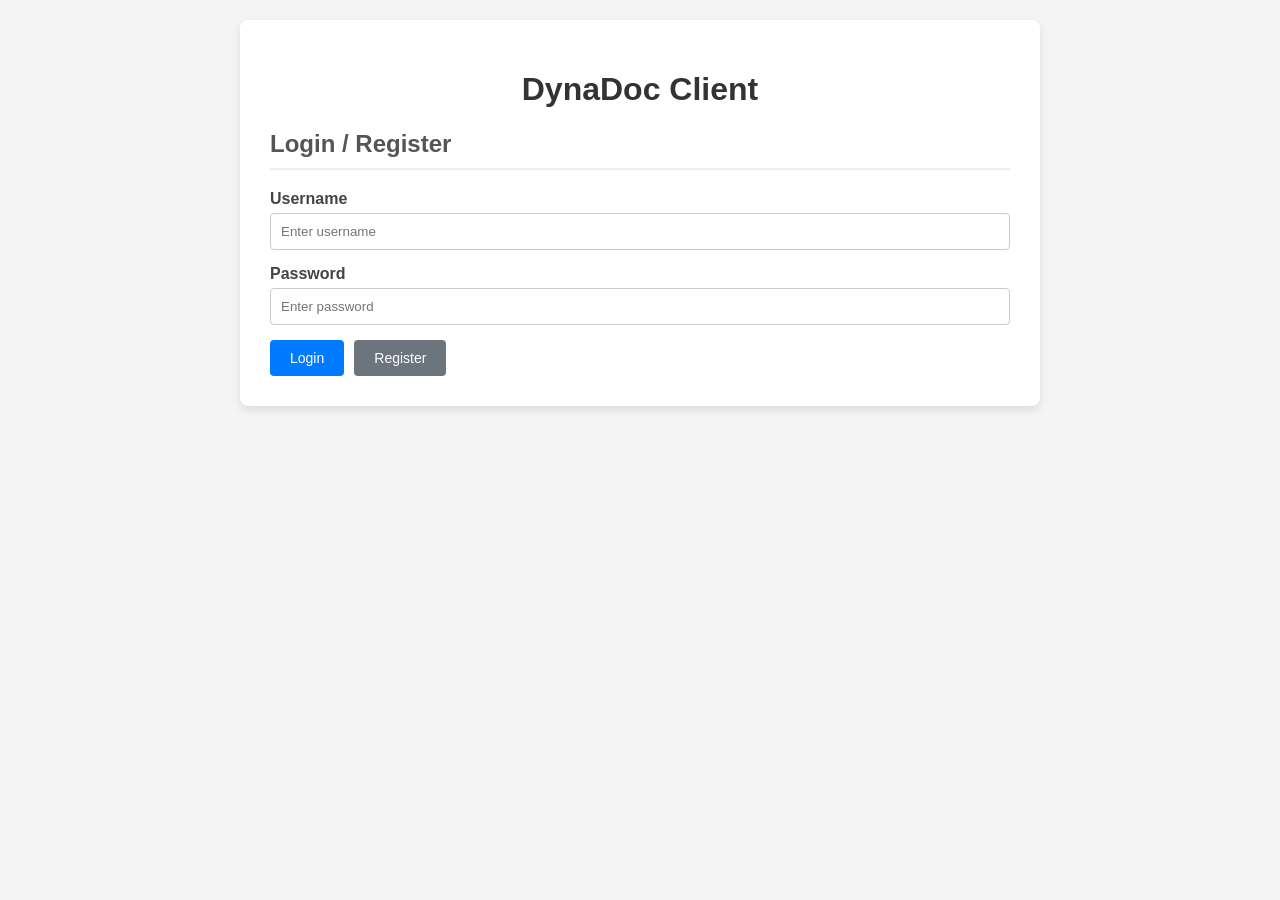
==== barebones-front/index.html @ 2c9a26d7 "Fixed CORS permissions" ====
<!DOCTYPE html>
<html lang="en">

<head>
    <meta charset="UTF-8">
    <meta name="viewport" content="width=device-width, initial-scale=1.0">
    <title>DynaDoc - Barebones Client</title>
    <style>
        /* Simple styling for the demo */
        body {
            font-family: 'Segoe UI', Tahoma, Geneva, Verdana, sans-serif;
            max-width: 800px;
            margin: 0 auto;
            padding: 20px;
            background: #f4f4f4;
        }

        .container {
            background: white;
            padding: 30px;
            border-radius: 8px;
            box-shadow: 0 4px 10px rgba(0, 0, 0, 0.1);
        }

        h1 {
            text-align: center;
            color: #333;
        }

        h2 {
            border-bottom: 2px solid #eee;
            padding-bottom: 10px;
            margin-bottom: 20px;
            color: #555;
        }

        .hidden {
            display: none;
        }

        .btn {
            padding: 10px 20px;
            cursor: pointer;
            background: #007bff;
            color: white;
            border: none;
            border-radius: 4px;
            font-size: 14px;
            transition: background 0.2s;
        }

        .btn:hover {
            background: #0056b3;
        }

        .btn-secondary {
            background: #6c757d;
        }

        .btn-secondary:hover {
            background: #5a6268;
        }

        .form-group {
            margin-bottom: 15px;
        }

        label {
            display: block;
            margin-bottom: 5px;
            font-weight: 600;
            color: #444;
        }

        input,
        select {
            width: 100%;
            padding: 10px;
            box-sizing: border-box;
            border: 1px solid #ccc;
            border-radius: 4px;
        }

        .card {
            border: 1px solid #e1e1e1;
            padding: 15px;
            margin-bottom: 10px;
            border-radius: 6px;
            display: flex;
            justify-content: space-between;
            align-items: center;
            background: #fff;
        }

        .error {
            color: #dc3545;
            background: #f8d7da;
            border: 1px solid #f5c6cb;
            padding: 10px;
            border-radius: 4px;
            margin-bottom: 15px;
            display: none;
        }

        /* Hidden by default */
    </style>
</head>

<body>

    <div class="container">
        <h1>DynaDoc Client</h1>
        <div id="error-msg" class="error"></div>

        <div id="view-auth">
            <h2>Login / Register</h2>
            <div class="form-group">
                <label>Username</label>
                <input type="text" id="auth-user" placeholder="Enter username">
            </div>
            <div class="form-group">
                <label>Password</label>
                <input type="password" id="auth-pass" placeholder="Enter password">
            </div>
            <div style="display: flex; gap: 10px;">
                <button class="btn" onclick="handleLogin()">Login</button>
                <button class="btn btn-secondary" onclick="handleRegister()">Register</button>
            </div>
        </div>

        <div id="view-dashboard" class="hidden">
            <div style="display:flex; justify-content:space-between; align-items:center; margin-bottom: 20px;">
                <h2 style="margin:0; border:none;">My Curriculums</h2>
                <div>
                    <button class="btn" onclick="showCreateView()">+ Create New CV</button>
                    <button class="btn btn-secondary" onclick="logout()">Logout</button>
                </div>
            </div>
            <div id="cv-list">
                <p style="text-align: center; color: #888;">Loading...</p>
            </div>
        </div>

        <div id="view-create" class="hidden">
            <h2>Create New CV</h2>
            <div class="form-group">
                <label>Select Template</label>
                <select id="create-template"></select>
            </div>
            <div class="form-group">
                <label>Full Name</label>
                <input type="text" id="create-name" placeholder="e.g. Maria Garcia">
            </div>
            <div class="form-group">
                <label>Occupation</label>
                <input type="text" id="create-job" placeholder="e.g. Software Engineer">
            </div>
            <div class="form-group">
                <label>Email</label>
                <input type="email" id="create-email" placeholder="maria@example.com">
            </div>

            <div style="background: #fff3cd; padding: 10px; border-radius: 4px; margin-bottom: 15px; font-size: 0.9em;">
                <strong>Note:</strong> For this barebones demo, Education, Work, Skills, and Interests are hardcoded in
                the JavaScript.
            </div>

            <div style="display: flex; gap: 10px;">
                <button class="btn" onclick="submitCv()">Save CV</button>
                <button class="btn btn-secondary" onclick="showDashboard()">Cancel</button>
            </div>
        </div>
    </div>

    <script>
        // --- CONFIGURATION ---
        // UPDATED: Pointing to your live domain
        // If you are not using SSL (https), change this to http://
        const API_URL = "http://cv.hjanssen.xyz/api";

        // STATE
        let token = localStorage.getItem('token');
        let userId = localStorage.getItem('userId');

        // --- INITIALIZATION ---
        if (token) {
            showDashboard();
        }

        // --- VIEW MANAGEMENT ---
        function hideAllViews() {
            document.getElementById('view-auth').classList.add('hidden');
            document.getElementById('view-dashboard').classList.add('hidden');
            document.getElementById('view-create').classList.add('hidden');
            document.getElementById('error-msg').style.display = 'none';
            document.getElementById('error-msg').innerText = '';
        }

        function showDashboard() {
            hideAllViews();
            document.getElementById('view-dashboard').classList.remove('hidden');
            fetchCvs();
        }

        function showCreateView() {
            hideAllViews();
            document.getElementById('view-create').classList.remove('hidden');
            loadTemplates();
        }

        function logout() {
            localStorage.clear();
            token = null;
            userId = null;
            hideAllViews();
            document.getElementById('view-auth').classList.remove('hidden');
        }

        function showError(msg) {
            const el = document.getElementById('error-msg');
            el.innerText = msg;
            el.style.display = 'block';
        }

        // --- AUTHENTICATION ---
        async function handleLogin() {
            const u = document.getElementById('auth-user').value;
            const p = document.getElementById('auth-pass').value;

            if (!u || !p) return showError("Please enter username and password");

            try {
                const res = await fetch(`${API_URL}/auth/login`, {
                    method: 'POST',
                    headers: { 'Content-Type': 'application/json' },
                    body: JSON.stringify({ Username: u, Password: p })
                });

                if (!res.ok) {
                    const errText = await res.text();
                    throw new Error(errText || "Login failed");
                }

                const data = await res.json();

                token = data.token;
                userId = data.userId; // Ensure your API returns userId now!

                if (!userId) {
                    // Fallback if API isn't returning userId yet
                    // You will need to decode the token here if that's the case
                    console.warn("API did not return userId. Defaulting to 1 for demo.");
                    userId = 1;
                }

                localStorage.setItem('token', token);
                localStorage.setItem('userId', userId);

                showDashboard();
            } catch (e) {
                showError(e.message);
            }
        }

        async function handleRegister() {
            const u = document.getElementById('auth-user').value;
            const p = document.getElementById('auth-pass').value;

            if (!u || !p) return showError("Please enter username and password");

            try {
                const res = await fetch(`${API_URL}/auth/register`, {
                    method: 'POST',
                    headers: { 'Content-Type': 'application/json' },
                    body: JSON.stringify({ Username: u, Password: p })
                });

                if (!res.ok) {
                    const errText = await res.text();
                    throw new Error(errText || "Registration failed");
                }
                alert("Registered successfully! Please log in.");
            } catch (e) {
                showError(e.message);
            }
        }

        // --- DASHBOARD (READ) ---
        async function fetchCvs() {
            const list = document.getElementById('cv-list');
            list.innerHTML = '<p style="text-align:center;">Loading...</p>';

            try {
                const res = await fetch(`${API_URL}/Cv`, {
                    headers: { 'Authorization': `Bearer ${token}` }
                });

                if (res.status === 401) { logout(); return; }
                if (!res.ok) throw new Error("Failed to fetch CVs");

                const cvs = await res.json();
                list.innerHTML = "";

                if (cvs.length === 0) {
                    list.innerHTML = '<p style="text-align:center;">No CVs found. Click "Create New CV" to start.</p>';
                    return;
                }

                cvs.forEach(cv => {
                    const div = document.createElement('div');
                    div.className = 'card';
                    div.innerHTML = `
                    <div>
                        <strong style="font-size:1.1em;">${cv.nombre}</strong> <br>
                        <small style="color:#666;">${cv.ocupacion || 'No occupation'}</small>
                    </div>
                    <button class="btn" onclick="downloadPdf(${cv.id})">Download PDF</button>
                `;
                    list.appendChild(div);
                });
            } catch (e) {
                showError("Error loading CVs: " + e.message);
            }
        }

        // --- CREATE CV ---
        async function loadTemplates() {
            const select = document.getElementById('create-template');
            select.innerHTML = "<option>Loading templates...</option>";

            try {
                const res = await fetch(`${API_URL}/pdf/list`);
                const templates = await res.json();

                select.innerHTML = "";
                templates.forEach(t => {
                    const opt = document.createElement('option');
                    opt.value = t.id;
                    opt.innerText = t.name || `Template ${t.id}`;
                    select.appendChild(opt);
                });
            } catch (e) {
                console.error(e);
                select.innerHTML = "<option>Error loading templates</option>";
            }
        }

        async function submitCv() {
            // Basic validation
            const name = document.getElementById('create-name').value;
            if (!name) return showError("Name is required");

            const payload = {
                templateId: parseInt(document.getElementById('create-template').value),
                userId: parseInt(userId),
                nombre: name,
                ocupacion: document.getElementById('create-job').value,
                email: document.getElementById('create-email').value,
                // Hardcoded lists for this demo
                telefono: "555-0123",
                direccion: "Mexico City",
                educacion: [{ institucion: "Demo University", carrera: "Computer Science", fecha_Graduacion: "2024" }],
                trabajo: [{ empresa: "Tech Demo Inc", puesto: "Developer", fecha_Inicio: "2023", fecha_Final: "Present" }],
                habilidades: [{ habilidad: "JavaScript" }, { habilidad: ".NET Core" }],
                intereses: [{ interes: "Coding" }, { interes: "Reading" }]
            };

            try {
                const res = await fetch(`${API_URL}/cv`, {
                    method: 'POST',
                    headers: {
                        'Content-Type': 'application/json',
                        'Authorization': `Bearer ${token}`
                    },
                    body: JSON.stringify(payload)
                });

                if (!res.ok) throw new Error("Failed to create CV");

                showDashboard();
            } catch (e) {
                showError(e.message);
            }
        }

        // --- GENERATE PDF ---
        async function downloadPdf(cvId) {
            try {
                const res = await fetch(`${API_URL}/pdf/generate/${cvId}`, {
                    method: 'POST',
                    headers: { 'Authorization': `Bearer ${token}` }
                });

                if (!res.ok) throw new Error("PDF generation failed");

                const blob = await res.blob();
                const url = window.URL.createObjectURL(blob);
                const a = document.createElement('a');
                a.href = url;
                a.download = `cv_${cvId}.pdf`;
                document.body.appendChild(a);
                a.click();
                a.remove();
                window.URL.revokeObjectURL(url);
            } catch (e) {
                showError(e.message);
            }
        }
    </script>

</body>

</html>
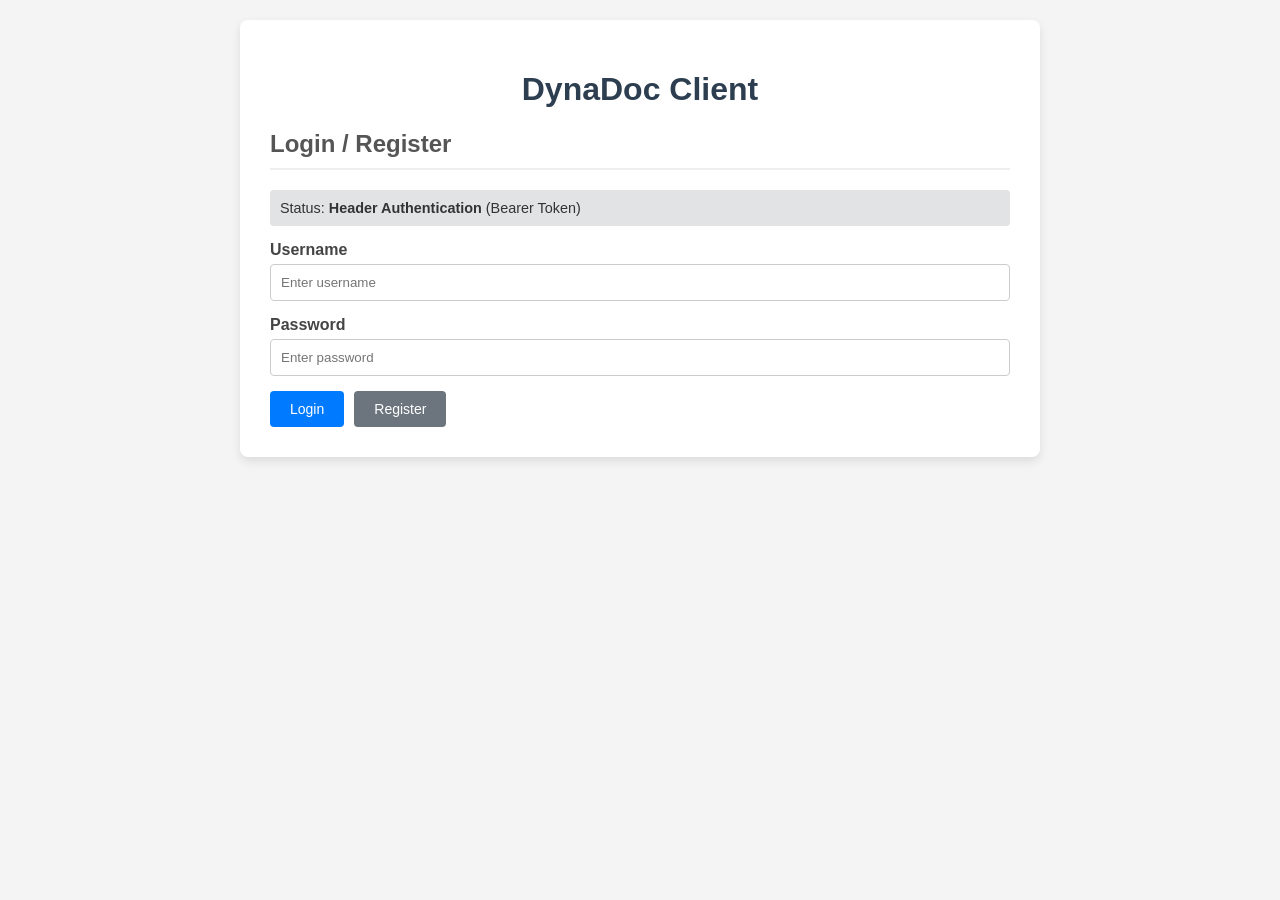
==== commit b08ca59d: "Fixed user id retrieval from JWT key" ====
--- a/barebones-front/index.html
+++ b/barebones-front/index.html
@@ -4,15 +4,15 @@
 <head>
     <meta charset="UTF-8">
     <meta name="viewport" content="width=device-width, initial-scale=1.0">
-    <title>DynaDoc - Barebones Client</title>
+    <title>DynaDoc - Header Auth Client</title>
     <style>
-        /* Simple styling for the demo */
         body {
             font-family: 'Segoe UI', Tahoma, Geneva, Verdana, sans-serif;
             max-width: 800px;
             margin: 0 auto;
             padding: 20px;
             background: #f4f4f4;
+            color: #333;
         }
 
         .container {
@@ -24,7 +24,7 @@
 
         h1 {
             text-align: center;
-            color: #333;
+            color: #2c3e50;
         }
 
         h2 {
@@ -93,7 +93,7 @@
         }
 
         .error {
-            color: #dc3545;
+            color: #721c24;
             background: #f8d7da;
             border: 1px solid #f5c6cb;
             padding: 10px;
@@ -102,7 +102,13 @@
             display: none;
         }
 
-        /* Hidden by default */
+        .info {
+            background: #e2e3e5;
+            padding: 10px;
+            border-radius: 4px;
+            margin-bottom: 15px;
+            font-size: 0.9em;
+        }
     </style>
 </head>
 
@@ -114,6 +120,9 @@
 
         <div id="view-auth">
             <h2>Login / Register</h2>
+            <div class="info">
+                Status: <strong>Header Authentication</strong> (Bearer Token)
+            </div>
             <div class="form-group">
                 <label>Username</label>
                 <input type="text" id="auth-user" placeholder="Enter username">
@@ -160,9 +169,8 @@
                 <input type="email" id="create-email" placeholder="maria@example.com">
             </div>
 
-            <div style="background: #fff3cd; padding: 10px; border-radius: 4px; margin-bottom: 15px; font-size: 0.9em;">
-                <strong>Note:</strong> For this barebones demo, Education, Work, Skills, and Interests are hardcoded in
-                the JavaScript.
+            <div class="info">
+                <strong>Note:</strong> Education, Work, Skills, and Interests are hardcoded for this demo.
             </div>
 
             <div style="display: flex; gap: 10px;">
@@ -174,9 +182,7 @@
 
     <script>
         // --- CONFIGURATION ---
-        // UPDATED: Pointing to your live domain
-        // If you are not using SSL (https), change this to http://
-        const API_URL = "http://cv.hjanssen.xyz/api";
+        const API_URL = "http://localhost:5116/api";
 
         // STATE
         let token = localStorage.getItem('token');
@@ -193,7 +199,6 @@
             document.getElementById('view-dashboard').classList.add('hidden');
             document.getElementById('view-create').classList.add('hidden');
             document.getElementById('error-msg').style.display = 'none';
-            document.getElementById('error-msg').innerText = '';
         }
 
         function showDashboard() {
@@ -209,7 +214,8 @@
         }
 
         function logout() {
-            localStorage.clear();
+            localStorage.removeItem('token');
+            localStorage.removeItem('userId');
             token = null;
             userId = null;
             hideAllViews();
@@ -237,21 +243,17 @@
                 });
 
                 if (!res.ok) {
-                    const errText = await res.text();
-                    throw new Error(errText || "Login failed");
+                    const text = await res.text();
+                    throw new Error(text || "Login failed");
                 }
 
                 const data = await res.json();
 
+                // HERE WE SAVE THE TOKEN manually
                 token = data.token;
-                userId = data.userId; // Ensure your API returns userId now!
-
-                if (!userId) {
-                    // Fallback if API isn't returning userId yet
-                    // You will need to decode the token here if that's the case
-                    console.warn("API did not return userId. Defaulting to 1 for demo.");
-                    userId = 1;
-                }
+                userId = data.userId;
+
+                if (!token) throw new Error("No token received from server");
 
                 localStorage.setItem('token', token);
                 localStorage.setItem('userId', userId);
@@ -276,10 +278,10 @@
                 });
 
                 if (!res.ok) {
-                    const errText = await res.text();
-                    throw new Error(errText || "Registration failed");
+                    const text = await res.text();
+                    throw new Error(text || "Registration failed");
                 }
-                alert("Registered successfully! Please log in.");
+                alert("Registered! Please log in.");
             } catch (e) {
                 showError(e.message);
             }
@@ -292,10 +294,16 @@
 
             try {
                 const res = await fetch(`${API_URL}/Cv`, {
-                    headers: { 'Authorization': `Bearer ${token}` }
-                });
-
-                if (res.status === 401) { logout(); return; }
+                    // HERE WE SEND THE HEADER manually
+                    headers: {
+                        'Authorization': `Bearer ${token}`
+                    }
+                });
+
+                if (res.status === 401) {
+                    logout();
+                    return;
+                }
                 if (!res.ok) throw new Error("Failed to fetch CVs");
 
                 const cvs = await res.json();
@@ -326,10 +334,22 @@
         // --- CREATE CV ---
         async function loadTemplates() {
             const select = document.getElementById('create-template');
-            select.innerHTML = "<option>Loading templates...</option>";
-
-            try {
-                const res = await fetch(`${API_URL}/pdf/list`);
+            select.innerHTML = "<option>Loading...</option>";
+
+            try {
+                // FIXED: Added headers with the token
+                const res = await fetch(`${API_URL}/pdf/list`, {
+                    headers: {
+                        'Authorization': `Bearer ${token}`
+                    }
+                });
+
+                if (res.status === 401) {
+                    // If token expired or invalid, force logout
+                    logout();
+                    return;
+                }
+
                 const templates = await res.json();
 
                 select.innerHTML = "";
@@ -346,23 +366,21 @@
         }
 
         async function submitCv() {
-            // Basic validation
             const name = document.getElementById('create-name').value;
             if (!name) return showError("Name is required");
 
             const payload = {
                 templateId: parseInt(document.getElementById('create-template').value),
-                userId: parseInt(userId),
+                userId: parseInt(userId), // We use the ID from login
                 nombre: name,
                 ocupacion: document.getElementById('create-job').value,
                 email: document.getElementById('create-email').value,
-                // Hardcoded lists for this demo
                 telefono: "555-0123",
                 direccion: "Mexico City",
                 educacion: [{ institucion: "Demo University", carrera: "Computer Science", fecha_Graduacion: "2024" }],
                 trabajo: [{ empresa: "Tech Demo Inc", puesto: "Developer", fecha_Inicio: "2023", fecha_Final: "Present" }],
                 habilidades: [{ habilidad: "JavaScript" }, { habilidad: ".NET Core" }],
-                intereses: [{ interes: "Coding" }, { interes: "Reading" }]
+                intereses: [{ interes: "Coding" }]
             };
 
             try {
@@ -370,7 +388,7 @@
                     method: 'POST',
                     headers: {
                         'Content-Type': 'application/json',
-                        'Authorization': `Bearer ${token}`
+                        'Authorization': `Bearer ${token}` // Send Header
                     },
                     body: JSON.stringify(payload)
                 });
@@ -388,7 +406,9 @@
             try {
                 const res = await fetch(`${API_URL}/pdf/generate/${cvId}`, {
                     method: 'POST',
-                    headers: { 'Authorization': `Bearer ${token}` }
+                    headers: {
+                        'Authorization': `Bearer ${token}` // Send Header
+                    }
                 });
 
                 if (!res.ok) throw new Error("PDF generation failed");
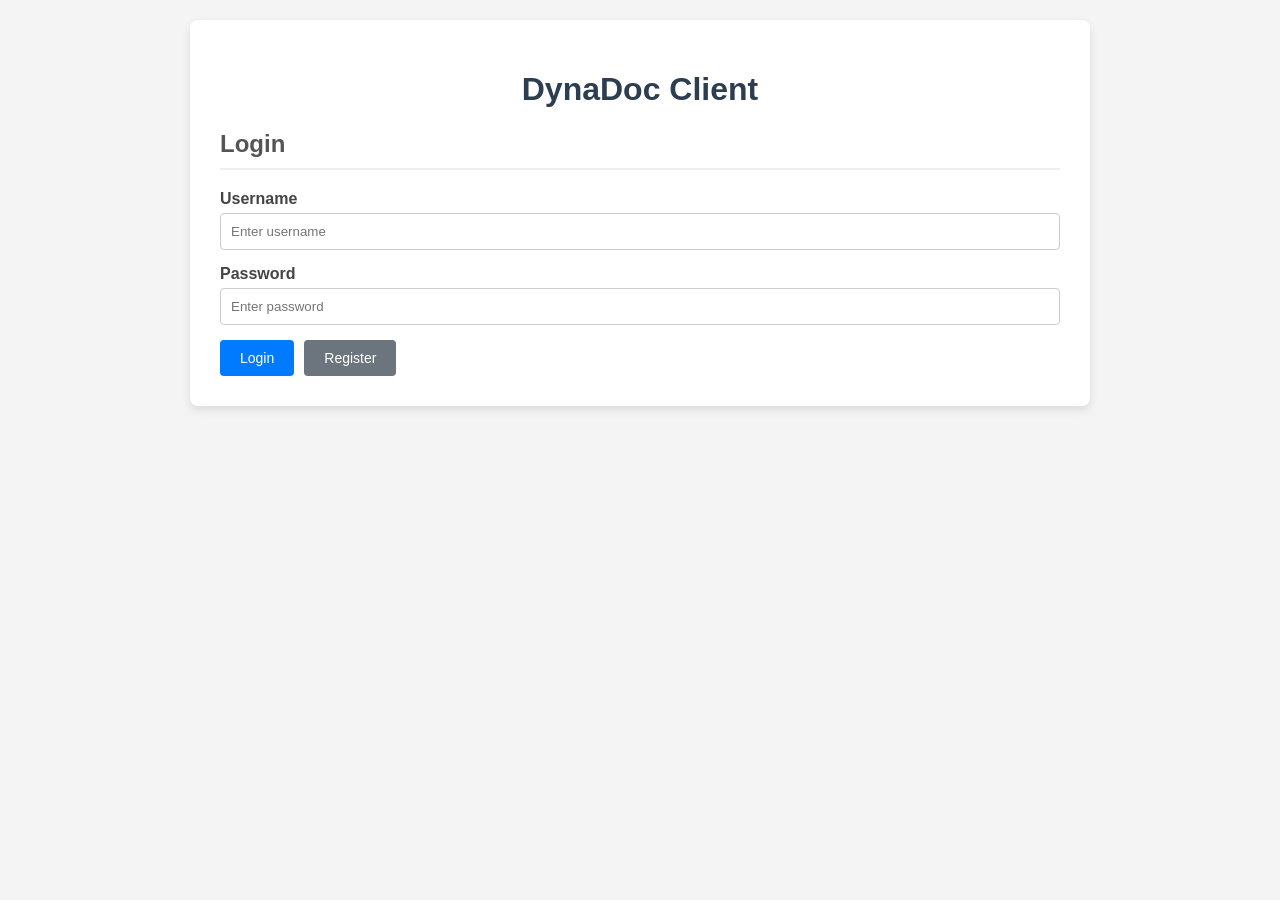
==== commit 586e78c1: "Added user id check to generate endpoint" ====
--- a/barebones-front/index.html
+++ b/barebones-front/index.html
@@ -4,11 +4,11 @@
 <head>
     <meta charset="UTF-8">
     <meta name="viewport" content="width=device-width, initial-scale=1.0">
-    <title>DynaDoc - Header Auth Client</title>
+    <title>DynaDoc - Full Client</title>
     <style>
         body {
             font-family: 'Segoe UI', Tahoma, Geneva, Verdana, sans-serif;
-            max-width: 800px;
+            max-width: 900px;
             margin: 0 auto;
             padding: 20px;
             background: #f4f4f4;
@@ -32,6 +32,14 @@
             padding-bottom: 10px;
             margin-bottom: 20px;
             color: #555;
+        }
+
+        h3 {
+            font-size: 1.1em;
+            color: #007bff;
+            margin-top: 20px;
+            border-bottom: 1px solid #ddd;
+            padding-bottom: 5px;
         }
 
         .hidden {
@@ -81,6 +89,19 @@
             border-radius: 4px;
         }
 
+        /* Grid for side-by-side inputs */
+        .grid-2 {
+            display: grid;
+            grid-template-columns: 1fr 1fr;
+            gap: 15px;
+        }
+
+        .grid-3 {
+            display: grid;
+            grid-template-columns: 1fr 1fr 1fr;
+            gap: 15px;
+        }
+
         .card {
             border: 1px solid #e1e1e1;
             padding: 15px;
@@ -101,14 +122,6 @@
             margin-bottom: 15px;
             display: none;
         }
-
-        .info {
-            background: #e2e3e5;
-            padding: 10px;
-            border-radius: 4px;
-            margin-bottom: 15px;
-            font-size: 0.9em;
-        }
     </style>
 </head>
 
@@ -119,10 +132,7 @@
         <div id="error-msg" class="error"></div>
 
         <div id="view-auth">
-            <h2>Login / Register</h2>
-            <div class="info">
-                Status: <strong>Header Authentication</strong> (Bearer Token)
-            </div>
+            <h2>Login</h2>
             <div class="form-group">
                 <label>Username</label>
                 <input type="text" id="auth-user" placeholder="Enter username">
@@ -152,28 +162,87 @@
 
         <div id="view-create" class="hidden">
             <h2>Create New CV</h2>
+
             <div class="form-group">
                 <label>Select Template</label>
                 <select id="create-template"></select>
             </div>
-            <div class="form-group">
-                <label>Full Name</label>
-                <input type="text" id="create-name" placeholder="e.g. Maria Garcia">
-            </div>
-            <div class="form-group">
-                <label>Occupation</label>
-                <input type="text" id="create-job" placeholder="e.g. Software Engineer">
-            </div>
-            <div class="form-group">
-                <label>Email</label>
-                <input type="email" id="create-email" placeholder="maria@example.com">
-            </div>
-
-            <div class="info">
-                <strong>Note:</strong> Education, Work, Skills, and Interests are hardcoded for this demo.
-            </div>
-
-            <div style="display: flex; gap: 10px;">
+
+            <h3>Personal Information</h3>
+            <div class="grid-2">
+                <div class="form-group">
+                    <label>Full Name</label>
+                    <input type="text" id="cv-name" placeholder="e.g. Maria Garcia">
+                </div>
+                <div class="form-group">
+                    <label>Occupation</label>
+                    <input type="text" id="cv-job" placeholder="e.g. Software Engineer">
+                </div>
+            </div>
+            <div class="grid-2">
+                <div class="form-group">
+                    <label>Email</label>
+                    <input type="email" id="cv-email" placeholder="maria@example.com">
+                </div>
+                <div class="form-group">
+                    <label>Phone</label>
+                    <input type="text" id="cv-phone" placeholder="555-1234">
+                </div>
+            </div>
+            <div class="form-group">
+                <label>Address</label>
+                <input type="text" id="cv-address" placeholder="City, Country">
+            </div>
+
+            <h3>Education (Latest)</h3>
+            <div class="grid-3">
+                <div class="form-group">
+                    <label>Institution</label>
+                    <input type="text" id="cv-edu-school" placeholder="University Name">
+                </div>
+                <div class="form-group">
+                    <label>Degree/Career</label>
+                    <input type="text" id="cv-edu-degree" placeholder="B.S. Computer Science">
+                </div>
+                <div class="form-group">
+                    <label>Graduation Year</label>
+                    <input type="text" id="cv-edu-date" placeholder="2024">
+                </div>
+            </div>
+
+            <h3>Work Experience (Latest)</h3>
+            <div class="grid-2">
+                <div class="form-group">
+                    <label>Company</label>
+                    <input type="text" id="cv-work-company" placeholder="Tech Corp">
+                </div>
+                <div class="form-group">
+                    <label>Position</label>
+                    <input type="text" id="cv-work-role" placeholder="Senior Developer">
+                </div>
+            </div>
+            <div class="grid-2">
+                <div class="form-group">
+                    <label>Start Date</label>
+                    <input type="text" id="cv-work-start" placeholder="Jan 2020">
+                </div>
+                <div class="form-group">
+                    <label>End Date</label>
+                    <input type="text" id="cv-work-end" placeholder="Present">
+                </div>
+            </div>
+
+            <h3>Skills & Interests</h3>
+            <div class="form-group">
+                <label>Skills (Comma separated)</label>
+                <input type="text" id="cv-skills" placeholder="C#, SQL, React, Docker">
+            </div>
+            <div class="form-group">
+                <label>Interests (Comma separated)</label>
+                <input type="text" id="cv-interests" placeholder="Reading, Hiking, Gaming">
+            </div>
+
+            <div style="display: flex; gap: 10px; margin-top: 20px;">
                 <button class="btn" onclick="submitCv()">Save CV</button>
                 <button class="btn btn-secondary" onclick="showDashboard()">Cancel</button>
             </div>
@@ -181,19 +250,13 @@
     </div>
 
     <script>
-        // --- CONFIGURATION ---
-        const API_URL = "http://localhost:5116/api";
-
-        // STATE
+        const API_URL = "http://cv.hjanssen.xyz/api";
         let token = localStorage.getItem('token');
         let userId = localStorage.getItem('userId');
 
-        // --- INITIALIZATION ---
-        if (token) {
-            showDashboard();
-        }
-
-        // --- VIEW MANAGEMENT ---
+        if (token) showDashboard();
+
+        // --- VIEW LOGIC ---
         function hideAllViews() {
             document.getElementById('view-auth').classList.add('hidden');
             document.getElementById('view-dashboard').classList.add('hidden');
@@ -211,13 +274,13 @@
             hideAllViews();
             document.getElementById('view-create').classList.remove('hidden');
             loadTemplates();
+            // Clear inputs
+            document.querySelectorAll('#view-create input').forEach(i => i.value = '');
         }
 
         function logout() {
-            localStorage.removeItem('token');
-            localStorage.removeItem('userId');
-            token = null;
-            userId = null;
+            localStorage.clear();
+            token = null; userId = null;
             hideAllViews();
             document.getElementById('view-auth').classList.remove('hidden');
         }
@@ -228,12 +291,10 @@
             el.style.display = 'block';
         }
 
-        // --- AUTHENTICATION ---
+        // --- API CALLS ---
         async function handleLogin() {
             const u = document.getElementById('auth-user').value;
             const p = document.getElementById('auth-pass').value;
-
-            if (!u || !p) return showError("Please enter username and password");
 
             try {
                 const res = await fetch(`${API_URL}/auth/login`, {
@@ -242,116 +303,63 @@
                     body: JSON.stringify({ Username: u, Password: p })
                 });
 
-                if (!res.ok) {
-                    const text = await res.text();
-                    throw new Error(text || "Login failed");
-                }
-
+                if (!res.ok) throw new Error("Login failed");
                 const data = await res.json();
 
-                // HERE WE SAVE THE TOKEN manually
                 token = data.token;
                 userId = data.userId;
-
-                if (!token) throw new Error("No token received from server");
-
                 localStorage.setItem('token', token);
                 localStorage.setItem('userId', userId);
-
                 showDashboard();
-            } catch (e) {
-                showError(e.message);
-            }
+            } catch (e) { showError(e.message); }
         }
 
         async function handleRegister() {
             const u = document.getElementById('auth-user').value;
             const p = document.getElementById('auth-pass').value;
-
-            if (!u || !p) return showError("Please enter username and password");
-
             try {
                 const res = await fetch(`${API_URL}/auth/register`, {
                     method: 'POST',
                     headers: { 'Content-Type': 'application/json' },
                     body: JSON.stringify({ Username: u, Password: p })
                 });
-
-                if (!res.ok) {
-                    const text = await res.text();
-                    throw new Error(text || "Registration failed");
-                }
-                alert("Registered! Please log in.");
-            } catch (e) {
-                showError(e.message);
-            }
-        }
-
-        // --- DASHBOARD (READ) ---
+                if (!res.ok) throw new Error("Register failed");
+                alert("Registered! Please login.");
+            } catch (e) { showError(e.message); }
+        }
+
         async function fetchCvs() {
             const list = document.getElementById('cv-list');
-            list.innerHTML = '<p style="text-align:center;">Loading...</p>';
-
+            list.innerHTML = 'Loading...';
             try {
                 const res = await fetch(`${API_URL}/Cv`, {
-                    // HERE WE SEND THE HEADER manually
-                    headers: {
-                        'Authorization': `Bearer ${token}`
-                    }
-                });
-
-                if (res.status === 401) {
-                    logout();
-                    return;
-                }
-                if (!res.ok) throw new Error("Failed to fetch CVs");
-
+                    headers: { 'Authorization': `Bearer ${token}` }
+                });
+                if (res.status === 401) return logout();
                 const cvs = await res.json();
+
                 list.innerHTML = "";
-
-                if (cvs.length === 0) {
-                    list.innerHTML = '<p style="text-align:center;">No CVs found. Click "Create New CV" to start.</p>';
-                    return;
-                }
+                if (cvs.length === 0) list.innerHTML = "<p>No CVs found.</p>";
 
                 cvs.forEach(cv => {
                     const div = document.createElement('div');
                     div.className = 'card';
                     div.innerHTML = `
-                    <div>
-                        <strong style="font-size:1.1em;">${cv.nombre}</strong> <br>
-                        <small style="color:#666;">${cv.ocupacion || 'No occupation'}</small>
-                    </div>
-                    <button class="btn" onclick="downloadPdf(${cv.id})">Download PDF</button>
+                    <div><strong>${cv.nombre}</strong><br><small>${cv.ocupacion}</small></div>
+                    <button class="btn" onclick="downloadPdf(${cv.id})">PDF</button>
                 `;
                     list.appendChild(div);
                 });
-            } catch (e) {
-                showError("Error loading CVs: " + e.message);
-            }
-        }
-
-        // --- CREATE CV ---
+            } catch (e) { showError(e.message); }
+        }
+
         async function loadTemplates() {
             const select = document.getElementById('create-template');
-            select.innerHTML = "<option>Loading...</option>";
-
-            try {
-                // FIXED: Added headers with the token
+            try {
                 const res = await fetch(`${API_URL}/pdf/list`, {
-                    headers: {
-                        'Authorization': `Bearer ${token}`
-                    }
-                });
-
-                if (res.status === 401) {
-                    // If token expired or invalid, force logout
-                    logout();
-                    return;
-                }
-
+                    headers: { 'Authorization': `Bearer ${token}` }
+                });
                 const templates = await res.json();
-
                 select.innerHTML = "";
                 templates.forEach(t => {
                     const opt = document.createElement('option');
@@ -359,28 +367,43 @@
                     opt.innerText = t.name || `Template ${t.id}`;
                     select.appendChild(opt);
                 });
-            } catch (e) {
-                console.error(e);
-                select.innerHTML = "<option>Error loading templates</option>";
-            }
+            } catch (e) { console.error(e); }
         }
 
         async function submitCv() {
-            const name = document.getElementById('create-name').value;
-            if (!name) return showError("Name is required");
-
+            // 1. Helper to split comma separated strings
+            const parseList = (str, key) => str.split(',').map(s => s.trim()).filter(s => s).map(s => ({ [key]: s }));
+
+            // 2. Build the payload
             const payload = {
                 templateId: parseInt(document.getElementById('create-template').value),
-                userId: parseInt(userId), // We use the ID from login
-                nombre: name,
-                ocupacion: document.getElementById('create-job').value,
-                email: document.getElementById('create-email').value,
-                telefono: "555-0123",
-                direccion: "Mexico City",
-                educacion: [{ institucion: "Demo University", carrera: "Computer Science", fecha_Graduacion: "2024" }],
-                trabajo: [{ empresa: "Tech Demo Inc", puesto: "Developer", fecha_Inicio: "2023", fecha_Final: "Present" }],
-                habilidades: [{ habilidad: "JavaScript" }, { habilidad: ".NET Core" }],
-                intereses: [{ interes: "Coding" }]
+                userId: parseInt(userId),
+
+                // Basics
+                nombre: document.getElementById('cv-name').value,
+                ocupacion: document.getElementById('cv-job').value,
+                email: document.getElementById('cv-email').value,
+                telefono: document.getElementById('cv-phone').value,
+                direccion: document.getElementById('cv-address').value,
+
+                // Education (Single Item)
+                educacion: [{
+                    institucion: document.getElementById('cv-edu-school').value,
+                    carrera: document.getElementById('cv-edu-degree').value,
+                    fecha_Graduacion: document.getElementById('cv-edu-date').value
+                }],
+
+                // Work (Single Item)
+                trabajo: [{
+                    empresa: document.getElementById('cv-work-company').value,
+                    puesto: document.getElementById('cv-work-role').value,
+                    fecha_Inicio: document.getElementById('cv-work-start').value,
+                    fecha_Final: document.getElementById('cv-work-end').value
+                }],
+
+                // Skills & Interests (Comma Separated)
+                habilidades: parseList(document.getElementById('cv-skills').value, "habilidad"),
+                intereses: parseList(document.getElementById('cv-interests').value, "interes")
             };
 
             try {
@@ -388,30 +411,22 @@
                     method: 'POST',
                     headers: {
                         'Content-Type': 'application/json',
-                        'Authorization': `Bearer ${token}` // Send Header
+                        'Authorization': `Bearer ${token}`
                     },
                     body: JSON.stringify(payload)
                 });
-
-                if (!res.ok) throw new Error("Failed to create CV");
-
+                if (!res.ok) throw new Error("Failed to save CV");
                 showDashboard();
-            } catch (e) {
-                showError(e.message);
-            }
-        }
-
-        // --- GENERATE PDF ---
+            } catch (e) { showError(e.message); }
+        }
+
         async function downloadPdf(cvId) {
             try {
                 const res = await fetch(`${API_URL}/pdf/generate/${cvId}`, {
                     method: 'POST',
-                    headers: {
-                        'Authorization': `Bearer ${token}` // Send Header
-                    }
-                });
-
-                if (!res.ok) throw new Error("PDF generation failed");
+                    headers: { 'Authorization': `Bearer ${token}` }
+                });
+                if (!res.ok) throw new Error("Error generating PDF");
 
                 const blob = await res.blob();
                 const url = window.URL.createObjectURL(blob);
@@ -421,13 +436,9 @@
                 document.body.appendChild(a);
                 a.click();
                 a.remove();
-                window.URL.revokeObjectURL(url);
-            } catch (e) {
-                showError(e.message);
-            }
+            } catch (e) { showError(e.message); }
         }
     </script>
-
 </body>
 
 </html>
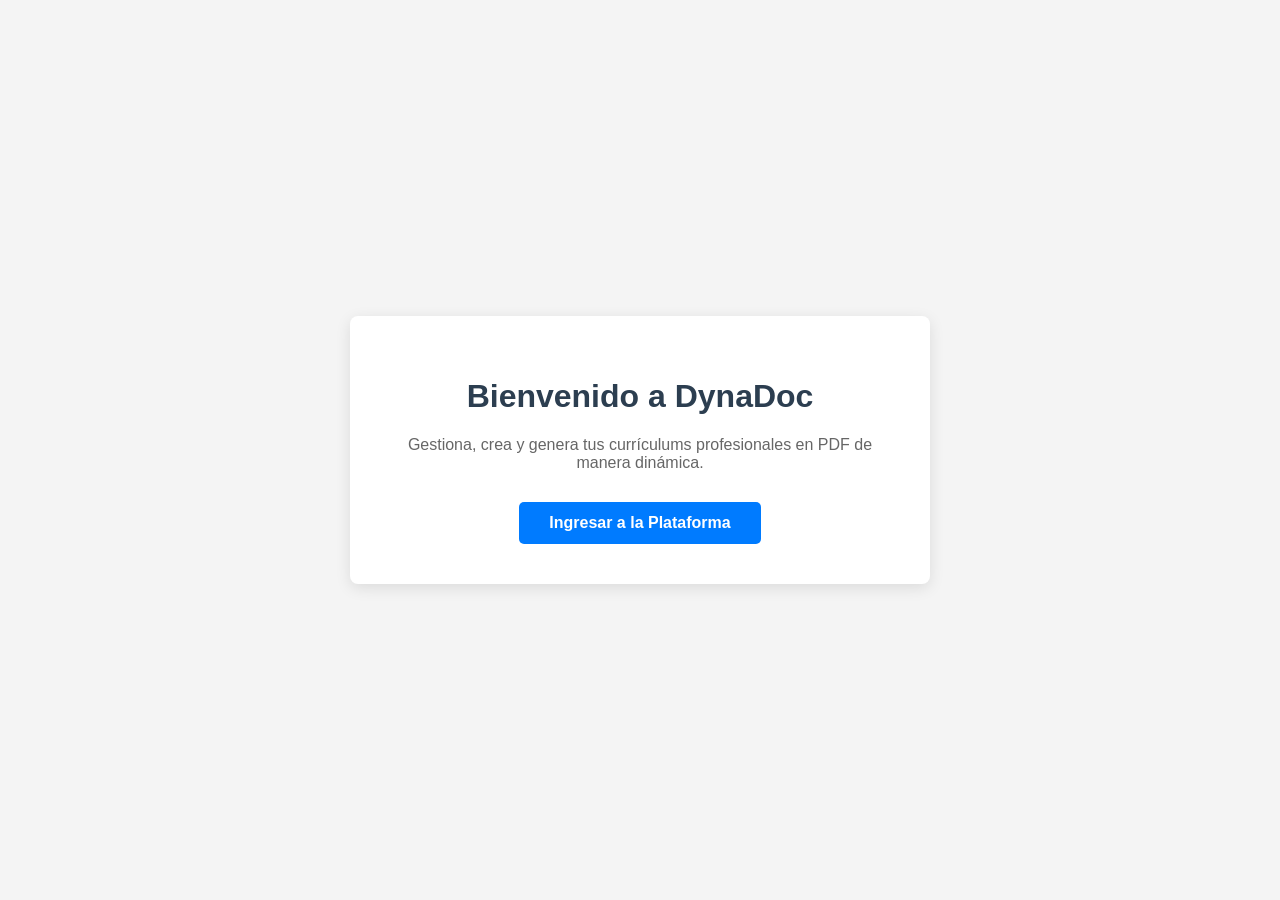
==== commit 54bba03c: "Adding expansive front" ====
--- a/barebones-front/index.html
+++ b/barebones-front/index.html
@@ -1,444 +1,55 @@
 <!DOCTYPE html>
-<html lang="en">
-
+<html lang="es">
 <head>
     <meta charset="UTF-8">
     <meta name="viewport" content="width=device-width, initial-scale=1.0">
-    <title>DynaDoc - Full Client</title>
+    <title>DynaDoc - Inicio</title>
     <style>
         body {
-            font-family: 'Segoe UI', Tahoma, Geneva, Verdana, sans-serif;
-            max-width: 900px;
-            margin: 0 auto;
-            padding: 20px;
+            font-family: 'Segoe UI', Tahoma, sans-serif;
             background: #f4f4f4;
-            color: #333;
+            display: flex;
+            justify-content: center;
+            align-items: center;
+            height: 100vh;
+            margin: 0;
+            text-align: center;
         }
-
-        .container {
+        .welcome-box {
             background: white;
-            padding: 30px;
+            padding: 40px;
             border-radius: 8px;
-            box-shadow: 0 4px 10px rgba(0, 0, 0, 0.1);
+            box-shadow: 0 4px 15px rgba(0,0,0,0.1);
+            max-width: 500px;
         }
-
-        h1 {
-            text-align: center;
-            color: #2c3e50;
-        }
-
-        h2 {
-            border-bottom: 2px solid #eee;
-            padding-bottom: 10px;
-            margin-bottom: 20px;
-            color: #555;
-        }
-
-        h3 {
-            font-size: 1.1em;
-            color: #007bff;
-            margin-top: 20px;
-            border-bottom: 1px solid #ddd;
-            padding-bottom: 5px;
-        }
-
-        .hidden {
-            display: none;
-        }
-
+        h1 { color: #2c3e50; }
+        p { color: #666; margin-bottom: 30px; }
         .btn {
-            padding: 10px 20px;
-            cursor: pointer;
+            display: inline-block;
+            padding: 12px 30px;
             background: #007bff;
             color: white;
-            border: none;
-            border-radius: 4px;
-            font-size: 14px;
-            transition: background 0.2s;
+            text-decoration: none;
+            border-radius: 5px;
+            font-weight: bold;
+            transition: background 0.3s;
         }
-
-        .btn:hover {
-            background: #0056b3;
-        }
-
-        .btn-secondary {
-            background: #6c757d;
-        }
-
-        .btn-secondary:hover {
-            background: #5a6268;
-        }
-
-        .form-group {
-            margin-bottom: 15px;
-        }
-
-        label {
-            display: block;
-            margin-bottom: 5px;
-            font-weight: 600;
-            color: #444;
-        }
-
-        input,
-        select {
-            width: 100%;
-            padding: 10px;
-            box-sizing: border-box;
-            border: 1px solid #ccc;
-            border-radius: 4px;
-        }
-
-        /* Grid for side-by-side inputs */
-        .grid-2 {
-            display: grid;
-            grid-template-columns: 1fr 1fr;
-            gap: 15px;
-        }
-
-        .grid-3 {
-            display: grid;
-            grid-template-columns: 1fr 1fr 1fr;
-            gap: 15px;
-        }
-
-        .card {
-            border: 1px solid #e1e1e1;
-            padding: 15px;
-            margin-bottom: 10px;
-            border-radius: 6px;
-            display: flex;
-            justify-content: space-between;
-            align-items: center;
-            background: #fff;
-        }
-
-        .error {
-            color: #721c24;
-            background: #f8d7da;
-            border: 1px solid #f5c6cb;
-            padding: 10px;
-            border-radius: 4px;
-            margin-bottom: 15px;
-            display: none;
-        }
+        .btn:hover { background: #0056b3; }
     </style>
 </head>
-
 <body>
 
-    <div class="container">
-        <h1>DynaDoc Client</h1>
-        <div id="error-msg" class="error"></div>
-
-        <div id="view-auth">
-            <h2>Login</h2>
-            <div class="form-group">
-                <label>Username</label>
-                <input type="text" id="auth-user" placeholder="Enter username">
-            </div>
-            <div class="form-group">
-                <label>Password</label>
-                <input type="password" id="auth-pass" placeholder="Enter password">
-            </div>
-            <div style="display: flex; gap: 10px;">
-                <button class="btn" onclick="handleLogin()">Login</button>
-                <button class="btn btn-secondary" onclick="handleRegister()">Register</button>
-            </div>
-        </div>
-
-        <div id="view-dashboard" class="hidden">
-            <div style="display:flex; justify-content:space-between; align-items:center; margin-bottom: 20px;">
-                <h2 style="margin:0; border:none;">My Curriculums</h2>
-                <div>
-                    <button class="btn" onclick="showCreateView()">+ Create New CV</button>
-                    <button class="btn btn-secondary" onclick="logout()">Logout</button>
-                </div>
-            </div>
-            <div id="cv-list">
-                <p style="text-align: center; color: #888;">Loading...</p>
-            </div>
-        </div>
-
-        <div id="view-create" class="hidden">
-            <h2>Create New CV</h2>
-
-            <div class="form-group">
-                <label>Select Template</label>
-                <select id="create-template"></select>
-            </div>
-
-            <h3>Personal Information</h3>
-            <div class="grid-2">
-                <div class="form-group">
-                    <label>Full Name</label>
-                    <input type="text" id="cv-name" placeholder="e.g. Maria Garcia">
-                </div>
-                <div class="form-group">
-                    <label>Occupation</label>
-                    <input type="text" id="cv-job" placeholder="e.g. Software Engineer">
-                </div>
-            </div>
-            <div class="grid-2">
-                <div class="form-group">
-                    <label>Email</label>
-                    <input type="email" id="cv-email" placeholder="maria@example.com">
-                </div>
-                <div class="form-group">
-                    <label>Phone</label>
-                    <input type="text" id="cv-phone" placeholder="555-1234">
-                </div>
-            </div>
-            <div class="form-group">
-                <label>Address</label>
-                <input type="text" id="cv-address" placeholder="City, Country">
-            </div>
-
-            <h3>Education (Latest)</h3>
-            <div class="grid-3">
-                <div class="form-group">
-                    <label>Institution</label>
-                    <input type="text" id="cv-edu-school" placeholder="University Name">
-                </div>
-                <div class="form-group">
-                    <label>Degree/Career</label>
-                    <input type="text" id="cv-edu-degree" placeholder="B.S. Computer Science">
-                </div>
-                <div class="form-group">
-                    <label>Graduation Year</label>
-                    <input type="text" id="cv-edu-date" placeholder="2024">
-                </div>
-            </div>
-
-            <h3>Work Experience (Latest)</h3>
-            <div class="grid-2">
-                <div class="form-group">
-                    <label>Company</label>
-                    <input type="text" id="cv-work-company" placeholder="Tech Corp">
-                </div>
-                <div class="form-group">
-                    <label>Position</label>
-                    <input type="text" id="cv-work-role" placeholder="Senior Developer">
-                </div>
-            </div>
-            <div class="grid-2">
-                <div class="form-group">
-                    <label>Start Date</label>
-                    <input type="text" id="cv-work-start" placeholder="Jan 2020">
-                </div>
-                <div class="form-group">
-                    <label>End Date</label>
-                    <input type="text" id="cv-work-end" placeholder="Present">
-                </div>
-            </div>
-
-            <h3>Skills & Interests</h3>
-            <div class="form-group">
-                <label>Skills (Comma separated)</label>
-                <input type="text" id="cv-skills" placeholder="C#, SQL, React, Docker">
-            </div>
-            <div class="form-group">
-                <label>Interests (Comma separated)</label>
-                <input type="text" id="cv-interests" placeholder="Reading, Hiking, Gaming">
-            </div>
-
-            <div style="display: flex; gap: 10px; margin-top: 20px;">
-                <button class="btn" onclick="submitCv()">Save CV</button>
-                <button class="btn btn-secondary" onclick="showDashboard()">Cancel</button>
-            </div>
-        </div>
+    <div class="welcome-box">
+        <h1>Bienvenido a DynaDoc</h1>
+        <p>Gestiona, crea y genera tus currículums profesionales en PDF de manera dinámica.</p>
+        <a href="login.html" class="btn">Ingresar a la Plataforma</a>
     </div>
 
     <script>
-        const API_URL = "http://cv.hjanssen.xyz/api";
-        let token = localStorage.getItem('token');
-        let userId = localStorage.getItem('userId');
-
-        if (token) showDashboard();
-
-        // --- VIEW LOGIC ---
-        function hideAllViews() {
-            document.getElementById('view-auth').classList.add('hidden');
-            document.getElementById('view-dashboard').classList.add('hidden');
-            document.getElementById('view-create').classList.add('hidden');
-            document.getElementById('error-msg').style.display = 'none';
-        }
-
-        function showDashboard() {
-            hideAllViews();
-            document.getElementById('view-dashboard').classList.remove('hidden');
-            fetchCvs();
-        }
-
-        function showCreateView() {
-            hideAllViews();
-            document.getElementById('view-create').classList.remove('hidden');
-            loadTemplates();
-            // Clear inputs
-            document.querySelectorAll('#view-create input').forEach(i => i.value = '');
-        }
-
-        function logout() {
-            localStorage.clear();
-            token = null; userId = null;
-            hideAllViews();
-            document.getElementById('view-auth').classList.remove('hidden');
-        }
-
-        function showError(msg) {
-            const el = document.getElementById('error-msg');
-            el.innerText = msg;
-            el.style.display = 'block';
-        }
-
-        // --- API CALLS ---
-        async function handleLogin() {
-            const u = document.getElementById('auth-user').value;
-            const p = document.getElementById('auth-pass').value;
-
-            try {
-                const res = await fetch(`${API_URL}/auth/login`, {
-                    method: 'POST',
-                    headers: { 'Content-Type': 'application/json' },
-                    body: JSON.stringify({ Username: u, Password: p })
-                });
-
-                if (!res.ok) throw new Error("Login failed");
-                const data = await res.json();
-
-                token = data.token;
-                userId = data.userId;
-                localStorage.setItem('token', token);
-                localStorage.setItem('userId', userId);
-                showDashboard();
-            } catch (e) { showError(e.message); }
-        }
-
-        async function handleRegister() {
-            const u = document.getElementById('auth-user').value;
-            const p = document.getElementById('auth-pass').value;
-            try {
-                const res = await fetch(`${API_URL}/auth/register`, {
-                    method: 'POST',
-                    headers: { 'Content-Type': 'application/json' },
-                    body: JSON.stringify({ Username: u, Password: p })
-                });
-                if (!res.ok) throw new Error("Register failed");
-                alert("Registered! Please login.");
-            } catch (e) { showError(e.message); }
-        }
-
-        async function fetchCvs() {
-            const list = document.getElementById('cv-list');
-            list.innerHTML = 'Loading...';
-            try {
-                const res = await fetch(`${API_URL}/Cv`, {
-                    headers: { 'Authorization': `Bearer ${token}` }
-                });
-                if (res.status === 401) return logout();
-                const cvs = await res.json();
-
-                list.innerHTML = "";
-                if (cvs.length === 0) list.innerHTML = "<p>No CVs found.</p>";
-
-                cvs.forEach(cv => {
-                    const div = document.createElement('div');
-                    div.className = 'card';
-                    div.innerHTML = `
-                    <div><strong>${cv.nombre}</strong><br><small>${cv.ocupacion}</small></div>
-                    <button class="btn" onclick="downloadPdf(${cv.id})">PDF</button>
-                `;
-                    list.appendChild(div);
-                });
-            } catch (e) { showError(e.message); }
-        }
-
-        async function loadTemplates() {
-            const select = document.getElementById('create-template');
-            try {
-                const res = await fetch(`${API_URL}/pdf/list`, {
-                    headers: { 'Authorization': `Bearer ${token}` }
-                });
-                const templates = await res.json();
-                select.innerHTML = "";
-                templates.forEach(t => {
-                    const opt = document.createElement('option');
-                    opt.value = t.id;
-                    opt.innerText = t.name || `Template ${t.id}`;
-                    select.appendChild(opt);
-                });
-            } catch (e) { console.error(e); }
-        }
-
-        async function submitCv() {
-            // 1. Helper to split comma separated strings
-            const parseList = (str, key) => str.split(',').map(s => s.trim()).filter(s => s).map(s => ({ [key]: s }));
-
-            // 2. Build the payload
-            const payload = {
-                templateId: parseInt(document.getElementById('create-template').value),
-                userId: parseInt(userId),
-
-                // Basics
-                nombre: document.getElementById('cv-name').value,
-                ocupacion: document.getElementById('cv-job').value,
-                email: document.getElementById('cv-email').value,
-                telefono: document.getElementById('cv-phone').value,
-                direccion: document.getElementById('cv-address').value,
-
-                // Education (Single Item)
-                educacion: [{
-                    institucion: document.getElementById('cv-edu-school').value,
-                    carrera: document.getElementById('cv-edu-degree').value,
-                    fecha_Graduacion: document.getElementById('cv-edu-date').value
-                }],
-
-                // Work (Single Item)
-                trabajo: [{
-                    empresa: document.getElementById('cv-work-company').value,
-                    puesto: document.getElementById('cv-work-role').value,
-                    fecha_Inicio: document.getElementById('cv-work-start').value,
-                    fecha_Final: document.getElementById('cv-work-end').value
-                }],
-
-                // Skills & Interests (Comma Separated)
-                habilidades: parseList(document.getElementById('cv-skills').value, "habilidad"),
-                intereses: parseList(document.getElementById('cv-interests').value, "interes")
-            };
-
-            try {
-                const res = await fetch(`${API_URL}/cv`, {
-                    method: 'POST',
-                    headers: {
-                        'Content-Type': 'application/json',
-                        'Authorization': `Bearer ${token}`
-                    },
-                    body: JSON.stringify(payload)
-                });
-                if (!res.ok) throw new Error("Failed to save CV");
-                showDashboard();
-            } catch (e) { showError(e.message); }
-        }
-
-        async function downloadPdf(cvId) {
-            try {
-                const res = await fetch(`${API_URL}/pdf/generate/${cvId}`, {
-                    method: 'POST',
-                    headers: { 'Authorization': `Bearer ${token}` }
-                });
-                if (!res.ok) throw new Error("Error generating PDF");
-
-                const blob = await res.blob();
-                const url = window.URL.createObjectURL(blob);
-                const a = document.createElement('a');
-                a.href = url;
-                a.download = `cv_${cvId}.pdf`;
-                document.body.appendChild(a);
-                a.click();
-                a.remove();
-            } catch (e) { showError(e.message); }
+        // Si el usuario ya tiene token, lo enviamos directo a la aplicación
+        if(localStorage.getItem('token')) {
+            window.location.href = 'generador.html';
         }
     </script>
 </body>
-
 </html>
